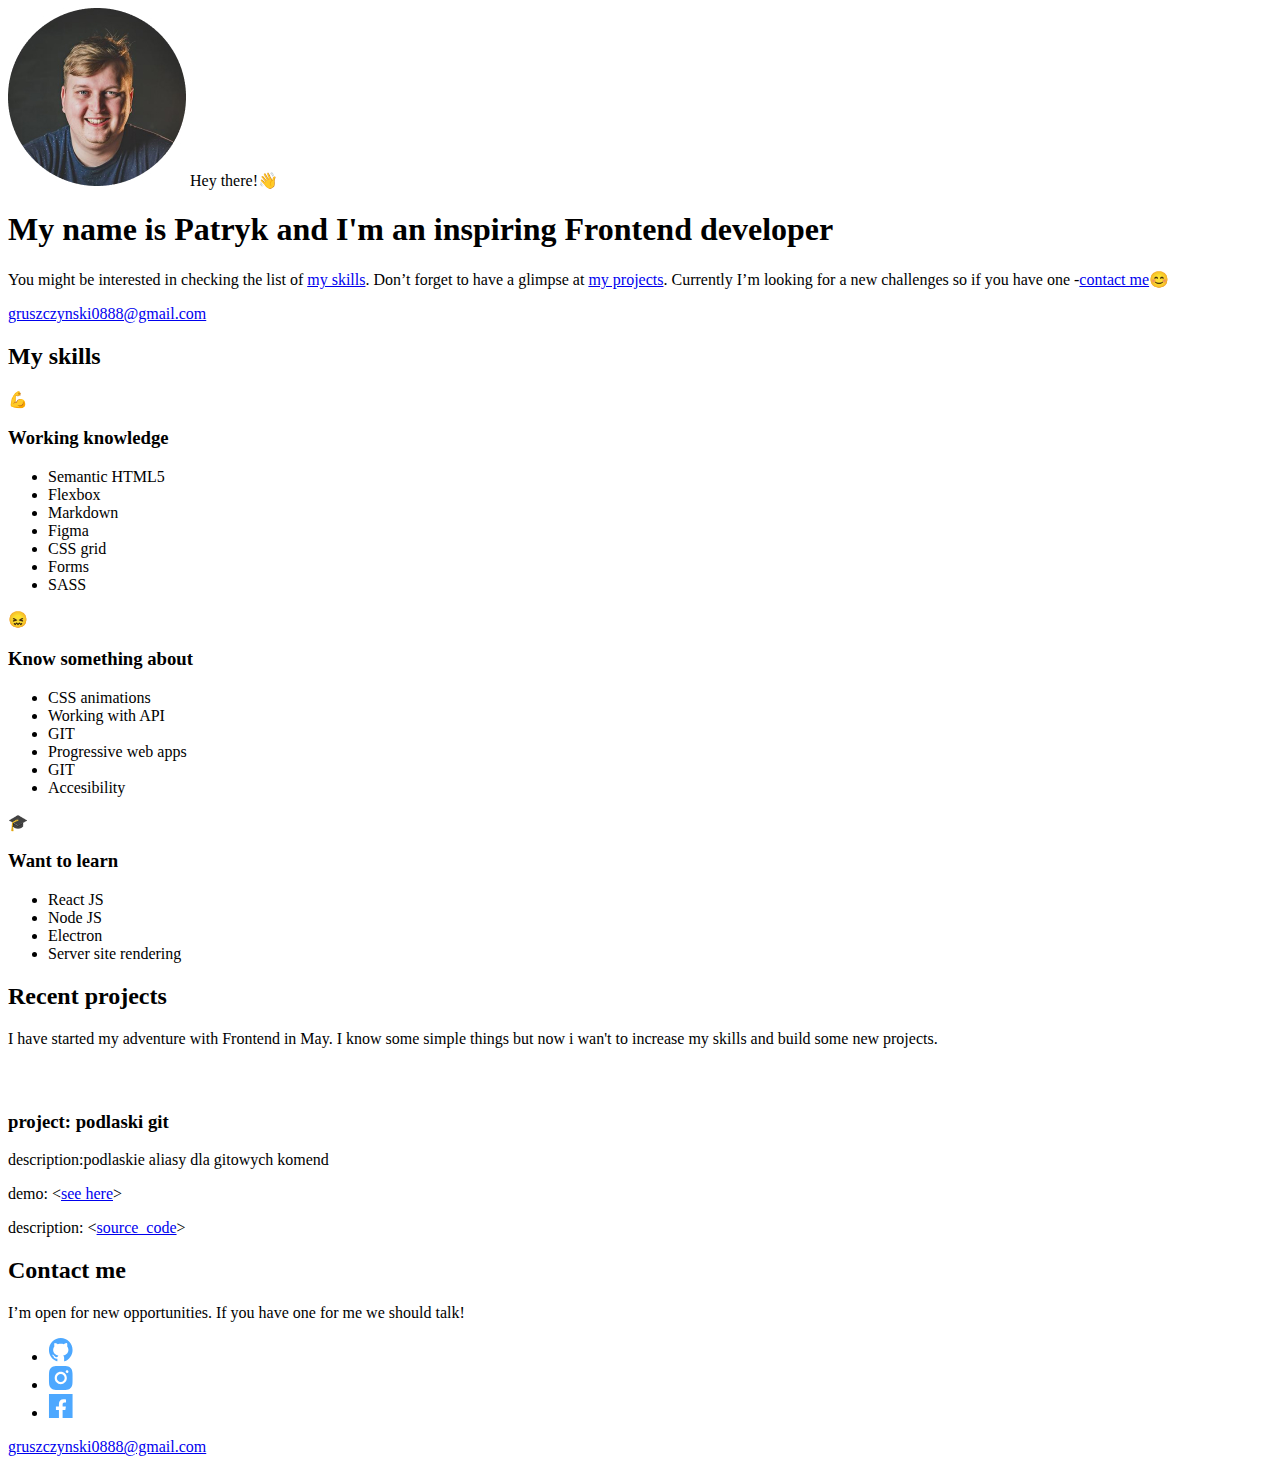
==== src/pages/index.html @ 0bc5b765 "feat contact mobile" ====
<!DOCTYPE html>
<html lang="pl">
  <head>
    <meta charset="UTF-8" />
    <meta name="viewport" content="width=device-width, initial-scale=1.0" />
    <title>Patryk Gruszczyński - portfolio</title>
    <meta name="description" content="Patryk's skills&projects" />
    <!-- Title -->
    <meta property="og:title" content="Patryk Gruszczyński - portfolio" />
    <!-- OPTIONAL description. 2-4 sentences. -->
    <meta property="og:description" content="Patryk's skills&projects" />
    <!-- full url with http(s) ie. https://maciejkorsan.github.io/my-repo/ -->
    <meta property="og:url" content="https://patryk-gruszczynski.github.io" />
    <!-- full url to the image with http(s) ie. https://maciejkorsan.github.io/my-repo/assets/img/fb.png. Facebook suggests at least 1200 x 630. -->
    <meta
      property="og:image"
      content="https://maciejkorsan.com/wtf-gulp-starter/assets/img/cover.png"
    />
  </head>
  <body>
    <main>
      <section class="hero">
        <div class="hero__image-container">
          <img src="../assets/img/maciek.jpg.jpg" class="hero__image" alt="Patryk photo" />
          <span class="hero__hello">Hey there!👋</span>
        </div>
        <div class="hero__description">
          <h1 class="hero__header">
            My name is Patryk and I'm an inspiring
            <span class="hero__special">Frontend developer</span>
          </h1>
          <p class="hero__paragraph">
            You might be interested in checking the list of
            <a class="hero__link" href="#skills">my skills</a>. Don’t forget to have a glimpse at
            <a class="hero__link" href="#projects">my projects</a>. Currently I’m looking for a new
            challenges so if you have one -<a class="hero__link" href="#contact">contact me</a>😊
          </p>
          <a class="hero__contact" href="mailto:gruszczynski0888@gmail.com">gruszczynski0888@gmail.com</a>
        </div>
      </section>
      <section class="skills" id="skills">
        <h2 class="skills__header">My skills</h2>
        <article class="skills-section">
          <span class="skills-section__emoji">💪</span>
          <h3 class="skills-section__header">Working knowledge</h3>
          <ul class="skills-list">
            <li class="skills-list__item">Semantic HTML5</li>
            <li class="skills-list__item">Flexbox</li>
            <li class="skills-list__item">Markdown</li>
            <li class="skills-list__item">Figma</li>
            <li class="skills-list__item">CSS grid</li>
            <li class="skills-list__item">Forms</li>
            <li class="skills-list__item">SASS</li>
          </ul>
        </article>
        <article class="skills-section">
          <span class="skills-section__emoji">😖</span>
          <h3 class="skills-section__header">Know something about</h3>
          <ul class="skills-list skills-list--blue">
            <li class="skills-list__item">CSS animations</li>
            <li class="skills-list__item">Working with API</li>
            <li class="skills-list__item">GIT</li>
            <li class="skills-list__item">Progressive web apps</li>
            <li class="skills-list__item">GIT</li>
            <li class="skills-list__item">Accesibility</li>
          </ul>
        </article>
        <article class="skills-section">
          <span class="skills-section__emoji">🎓</span>
          <h3 class="skills-section__header">Want to learn</h3>
          <ul class="skills-list skills-list--dot">
            <li class="skills-list__item">React JS</li>
            <li class="skills-list__item">Node JS</li>
            <li class="skills-list__item">Electron</li>
            <li class="skills-list__item">Server site rendering</li>
          </ul>
        </article>
      </section>
      <section class="projects" id="projects">
        <h2 class="projects__header">Recent projects</h2>
        <p class="projects__description">
          I have started my adventure with Frontend in May. I know some simple
          things but now i wan't to increase my skills and build some new
          projects.
        </p>
        <div class="projects-grid">
          <article class="project">
           <div class="project__window">
             <span class="project__circle"></span>
             <span class="project__circle"></span>
             <span class="project__circle"></span>
        </div>
            <div class="project__content">
              <img src="../assets/img/Github Icon.svg" alt="">
            
            <h3 class="project__grid project__title">
              <span class="project__label">project:</span> <span>podlaski git</span>
            </h3>
            <p class="project__grid">
              <span class="project__label">description:</span
              ><span>podlaskie aliasy dla gitowych komend</span>
            </p>
            <p class="project__grid">
              <span class="project__label">demo:</span>
              <span
                >&lt;<a class="project__link" href="#" title="podlaski git - demo">see here</a>&gt;
              </span>
            </p>
            <p class="project__grid">
              <span>description:</span>
              <span
                >&lt;<a class="project__link" href="#" title="podlaski git - code">source_code</a>&gt;
              </span>
            </p></div>
          </article>
        </div>
      </section>
      <section class="contact" id="contact">
        <h2 class="contact__header">Contact me</h2>
        <p class="contact__description">
          I’m open for new opportunities. If you have one for me we should talk!
        </p>
        <div class="contact__links">
          <ul class="socials">
            <li class="socials__item">
              <a class="socials__link" href="https://github.com/patryk-gruszczynski">
                <img src="../assets/img/logogithub.svg" class="socials__icon" alt="patryk's github">
            </li>
            <li class="socials__item">
              <a class="socials__link" href="https://instagram/patryk-gruszczynski">
                <img src="../assets/img/logoinstagram.svg" class="socials__icon" alt="patryk's instagram">
            </li>
            <li class="socials__item">
              <a class="socials__link" href="https://facebook.com/patryk-gruszczynski">
                <img src="../assets/img/logofb.svg" class="socials__icon" alt="patryk's facebook page">
            </li>
          </ul>
          <a class="contact__mail" href="mailto:gruszczynski0888@gmail.com">gruszczynski0888@gmail.com</a>
        </div>
      </section>
    </main>
  </body>
</html>
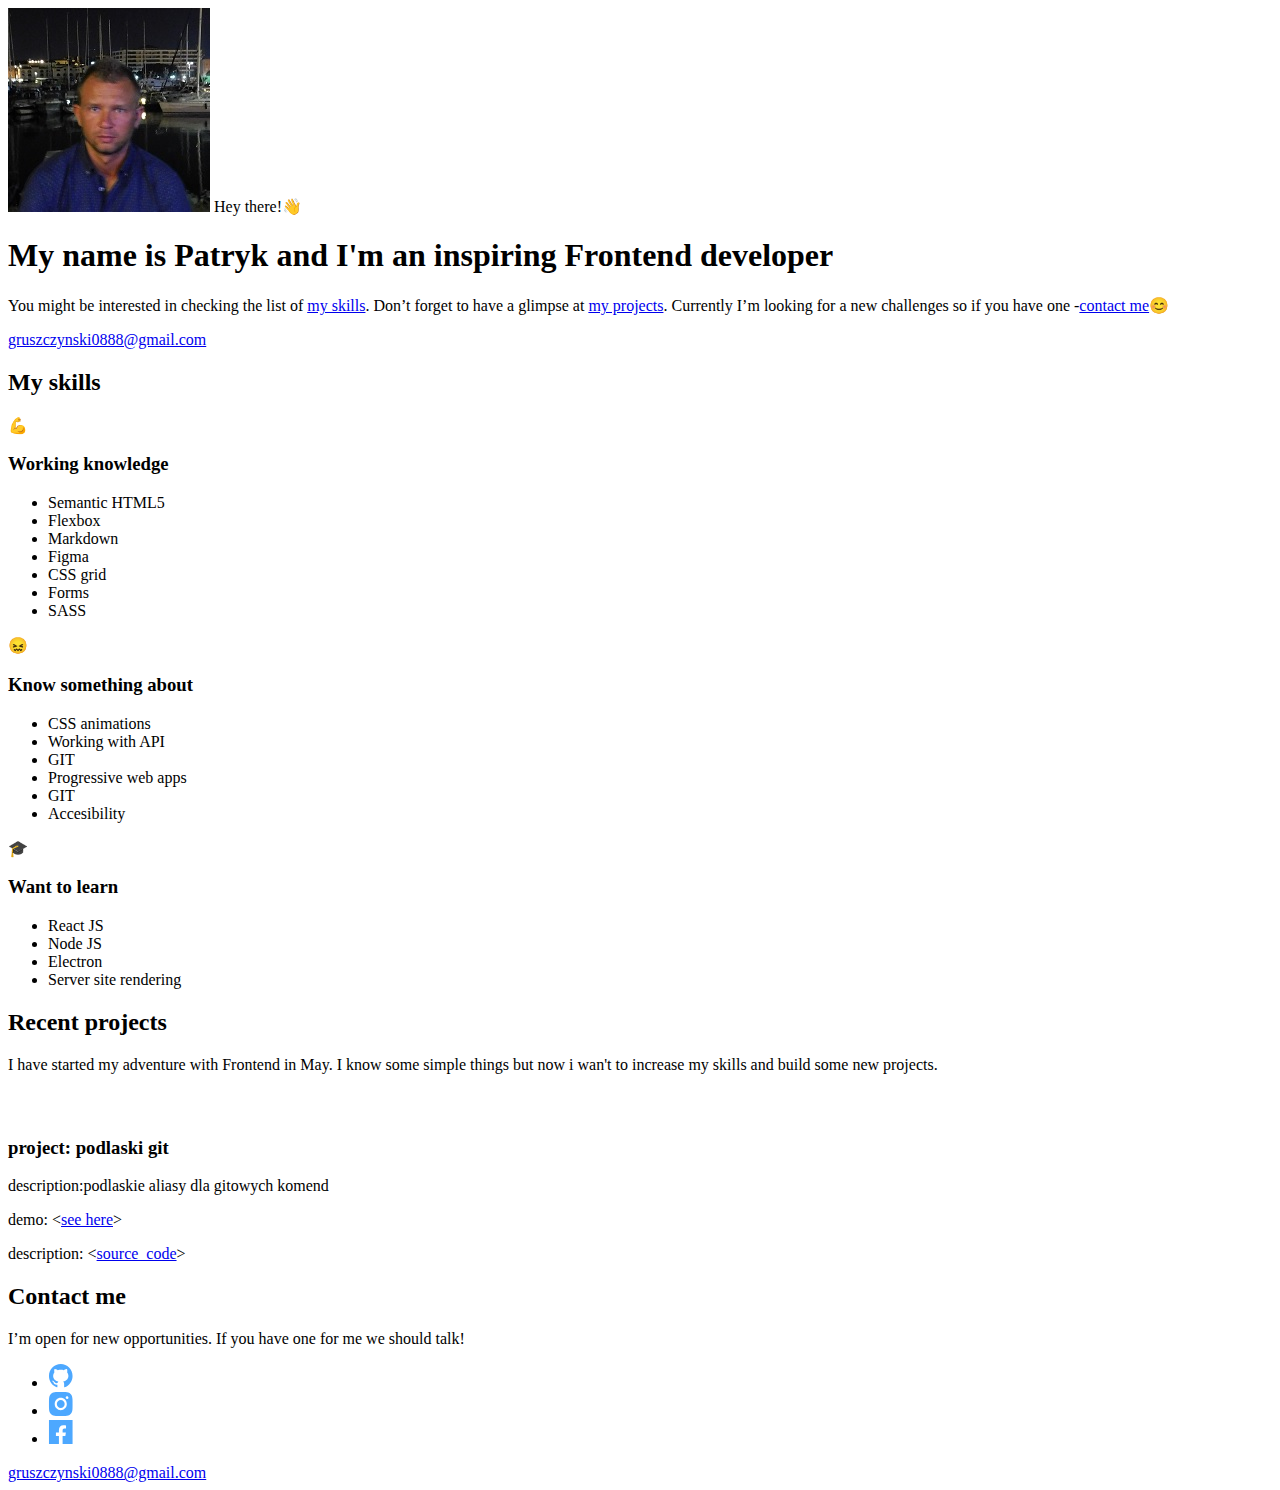
==== commit f1350a98: "feat contact done" ====
--- a/src/pages/index.html
+++ b/src/pages/index.html
@@ -21,7 +21,7 @@
     <main>
       <section class="hero">
         <div class="hero__image-container">
-          <img src="../assets/img/maciek.jpg.jpg" class="hero__image" alt="Patryk photo" />
+          <img src="../assets/img/zdjeciewtf.jpg" class="hero__image" alt="Patryk photo" />
           <span class="hero__hello">Hey there!👋</span>
         </div>
         <div class="hero__description">
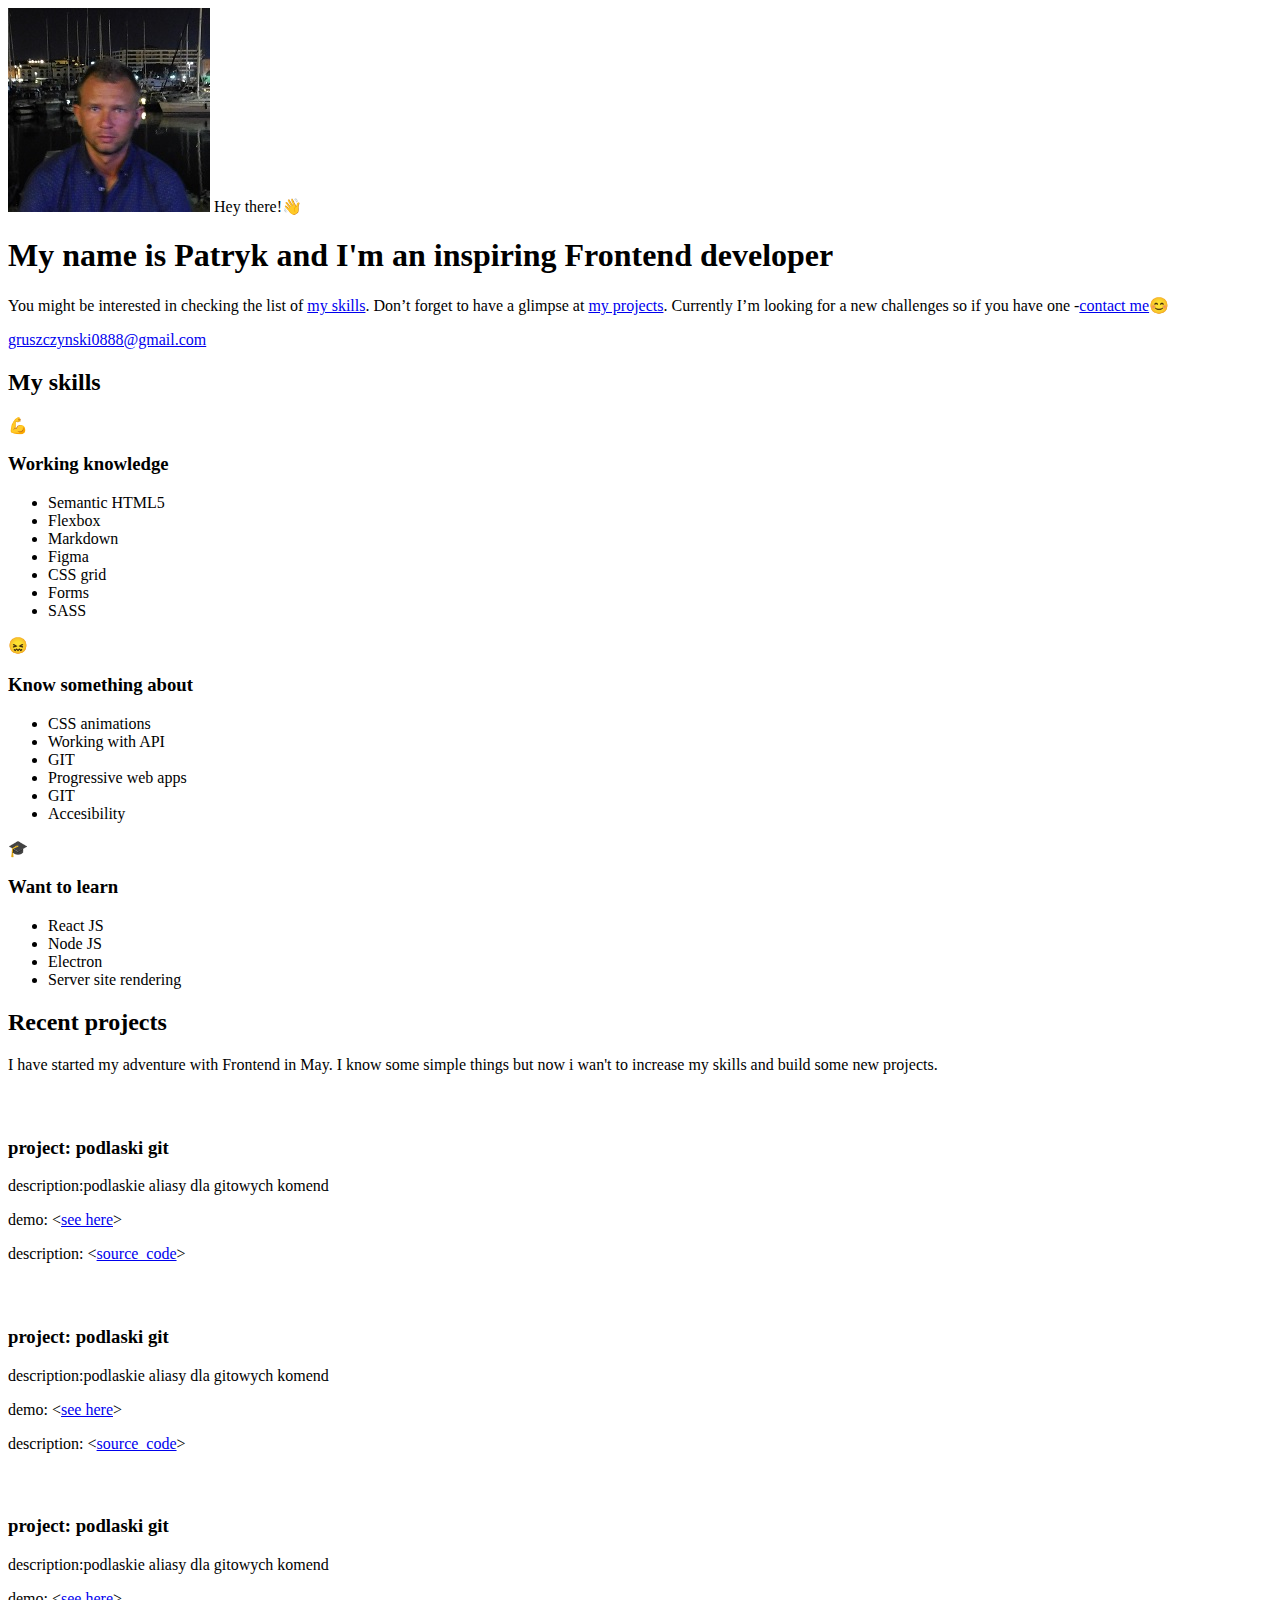
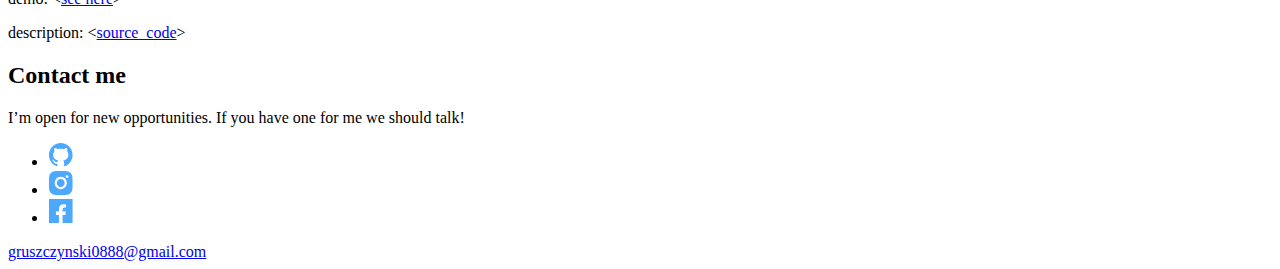
==== commit 43e634b0: "feat: skills desktop styles" ====
--- a/src/pages/index.html
+++ b/src/pages/index.html
@@ -22,7 +22,7 @@
       <section class="hero">
         <div class="hero__image-container">
           <img src="../assets/img/zdjeciewtf.jpg" class="hero__image" alt="Patryk photo" />
-          <span class="hero__hello">Hey there!👋</span>
+          <span class="hero__bubble"><span class="hero__hello">Hey there!👋</span></span>
         </div>
         <div class="hero__description">
           <h1 class="hero__header">
@@ -40,6 +40,7 @@
       </section>
       <section class="skills" id="skills">
         <h2 class="skills__header">My skills</h2>
+        <div class="skills__columns">
         <article class="skills-section">
           <span class="skills-section__emoji">💪</span>
           <h3 class="skills-section__header">Working knowledge</h3>
@@ -74,7 +75,7 @@
             <li class="skills-list__item">Electron</li>
             <li class="skills-list__item">Server site rendering</li>
           </ul>
-        </article>
+        </article></div>
       </section>
       <section class="projects" id="projects">
         <h2 class="projects__header">Recent projects</h2>
@@ -113,8 +114,66 @@
               </span>
             </p></div>
           </article>
-        </div>
-      </section>
+          <article class="project">
+           <div class="project__window">
+             <span class="project__circle"></span>
+             <span class="project__circle"></span>
+             <span class="project__circle"></span>
+        </div>
+            <div class="project__content">
+              <img src="../assets/img/Github Icon.svg" alt="">
+            
+            <h3 class="project__grid project__title">
+              <span class="project__label">project:</span> <span>podlaski git</span>
+            </h3>
+            <p class="project__grid">
+              <span class="project__label">description:</span
+              ><span>podlaskie aliasy dla gitowych komend</span>
+            </p>
+            <p class="project__grid">
+              <span class="project__label">demo:</span>
+              <span
+                >&lt;<a class="project__link" href="#" title="podlaski git - demo">see here</a>&gt;
+              </span>
+            </p>
+            <p class="project__grid">
+              <span>description:</span>
+              <span
+                >&lt;<a class="project__link" href="#" title="podlaski git - code">source_code</a>&gt;
+              </span>
+            </p></div>
+          </article>
+          <article class="project">
+          <div class="project__window">
+            <span class="project__circle"></span>
+            <span class="project__circle"></span>
+            <span class="project__circle"></span>
+       </div>
+           <div class="project__content">
+             <img src="../assets/img/Github Icon.svg" alt="">
+           
+           <h3 class="project__grid project__title">
+             <span class="project__label">project:</span> <span>podlaski git</span>
+           </h3>
+           <p class="project__grid">
+             <span class="project__label">description:</span
+             ><span>podlaskie aliasy dla gitowych komend</span>
+           </p>
+           <p class="project__grid">
+             <span class="project__label">demo:</span>
+             <span
+               >&lt;<a class="project__link" href="#" title="podlaski git - demo">see here</a>&gt;
+             </span>
+           </p>
+           <p class="project__grid">
+             <span>description:</span>
+             <span
+               >&lt;<a class="project__link" href="#" title="podlaski git - code">source_code</a>&gt;
+             </span>
+           </p></div>
+         </article>
+      </div>
+        </section>
       <section class="contact" id="contact">
         <h2 class="contact__header">Contact me</h2>
         <p class="contact__description">
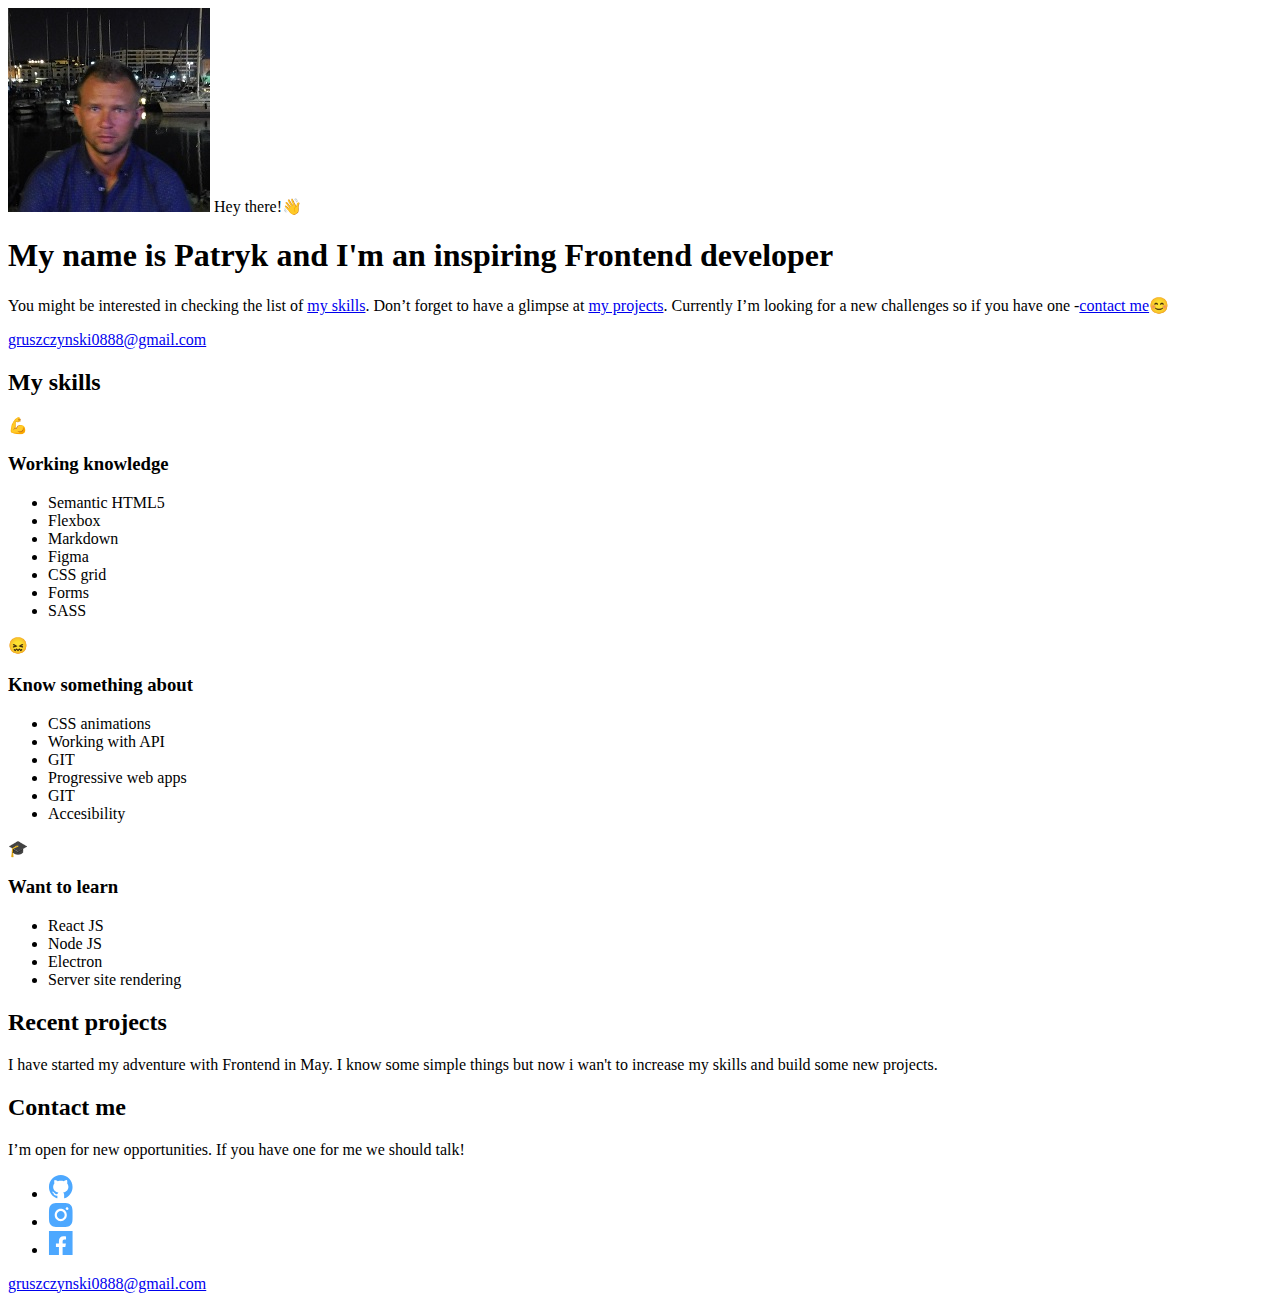
==== commit be4395ef: "projects JS" ====
--- a/src/pages/index.html
+++ b/src/pages/index.html
@@ -84,95 +84,9 @@
           things but now i wan't to increase my skills and build some new
           projects.
         </p>
-        <div class="projects-grid">
-          <article class="project">
-           <div class="project__window">
-             <span class="project__circle"></span>
-             <span class="project__circle"></span>
-             <span class="project__circle"></span>
-        </div>
-            <div class="project__content">
-              <img src="../assets/img/Github Icon.svg" alt="">
-            
-            <h3 class="project__grid project__title">
-              <span class="project__label">project:</span> <span>podlaski git</span>
-            </h3>
-            <p class="project__grid">
-              <span class="project__label">description:</span
-              ><span>podlaskie aliasy dla gitowych komend</span>
-            </p>
-            <p class="project__grid">
-              <span class="project__label">demo:</span>
-              <span
-                >&lt;<a class="project__link" href="#" title="podlaski git - demo">see here</a>&gt;
-              </span>
-            </p>
-            <p class="project__grid">
-              <span>description:</span>
-              <span
-                >&lt;<a class="project__link" href="#" title="podlaski git - code">source_code</a>&gt;
-              </span>
-            </p></div>
-          </article>
-          <article class="project">
-           <div class="project__window">
-             <span class="project__circle"></span>
-             <span class="project__circle"></span>
-             <span class="project__circle"></span>
-        </div>
-            <div class="project__content">
-              <img src="../assets/img/Github Icon.svg" alt="">
-            
-            <h3 class="project__grid project__title">
-              <span class="project__label">project:</span> <span>podlaski git</span>
-            </h3>
-            <p class="project__grid">
-              <span class="project__label">description:</span
-              ><span>podlaskie aliasy dla gitowych komend</span>
-            </p>
-            <p class="project__grid">
-              <span class="project__label">demo:</span>
-              <span
-                >&lt;<a class="project__link" href="#" title="podlaski git - demo">see here</a>&gt;
-              </span>
-            </p>
-            <p class="project__grid">
-              <span>description:</span>
-              <span
-                >&lt;<a class="project__link" href="#" title="podlaski git - code">source_code</a>&gt;
-              </span>
-            </p></div>
-          </article>
-          <article class="project">
-          <div class="project__window">
-            <span class="project__circle"></span>
-            <span class="project__circle"></span>
-            <span class="project__circle"></span>
-       </div>
-           <div class="project__content">
-             <img src="../assets/img/Github Icon.svg" alt="">
-           
-           <h3 class="project__grid project__title">
-             <span class="project__label">project:</span> <span>podlaski git</span>
-           </h3>
-           <p class="project__grid">
-             <span class="project__label">description:</span
-             ><span>podlaskie aliasy dla gitowych komend</span>
-           </p>
-           <p class="project__grid">
-             <span class="project__label">demo:</span>
-             <span
-               >&lt;<a class="project__link" href="#" title="podlaski git - demo">see here</a>&gt;
-             </span>
-           </p>
-           <p class="project__grid">
-             <span>description:</span>
-             <span
-               >&lt;<a class="project__link" href="#" title="podlaski git - code">source_code</a>&gt;
-             </span>
-           </p></div>
-         </article>
-      </div>
+        <div class="projects-grid projects-grid--js">
+
+          </div>
         </section>
       <section class="contact" id="contact">
         <h2 class="contact__header">Contact me</h2>
@@ -186,11 +100,11 @@
                 <img src="../assets/img/logogithub.svg" class="socials__icon" alt="patryk's github">
             </li>
             <li class="socials__item">
-              <a class="socials__link" href="https://instagram/patryk-gruszczynski">
+              <a class="socials__link" href="">
                 <img src="../assets/img/logoinstagram.svg" class="socials__icon" alt="patryk's instagram">
             </li>
             <li class="socials__item">
-              <a class="socials__link" href="https://facebook.com/patryk-gruszczynski">
+              <a class="socials__link" href="https://facebook.com/patryk-gruszczynski.5">
                 <img src="../assets/img/logofb.svg" class="socials__icon" alt="patryk's facebook page">
             </li>
           </ul>
